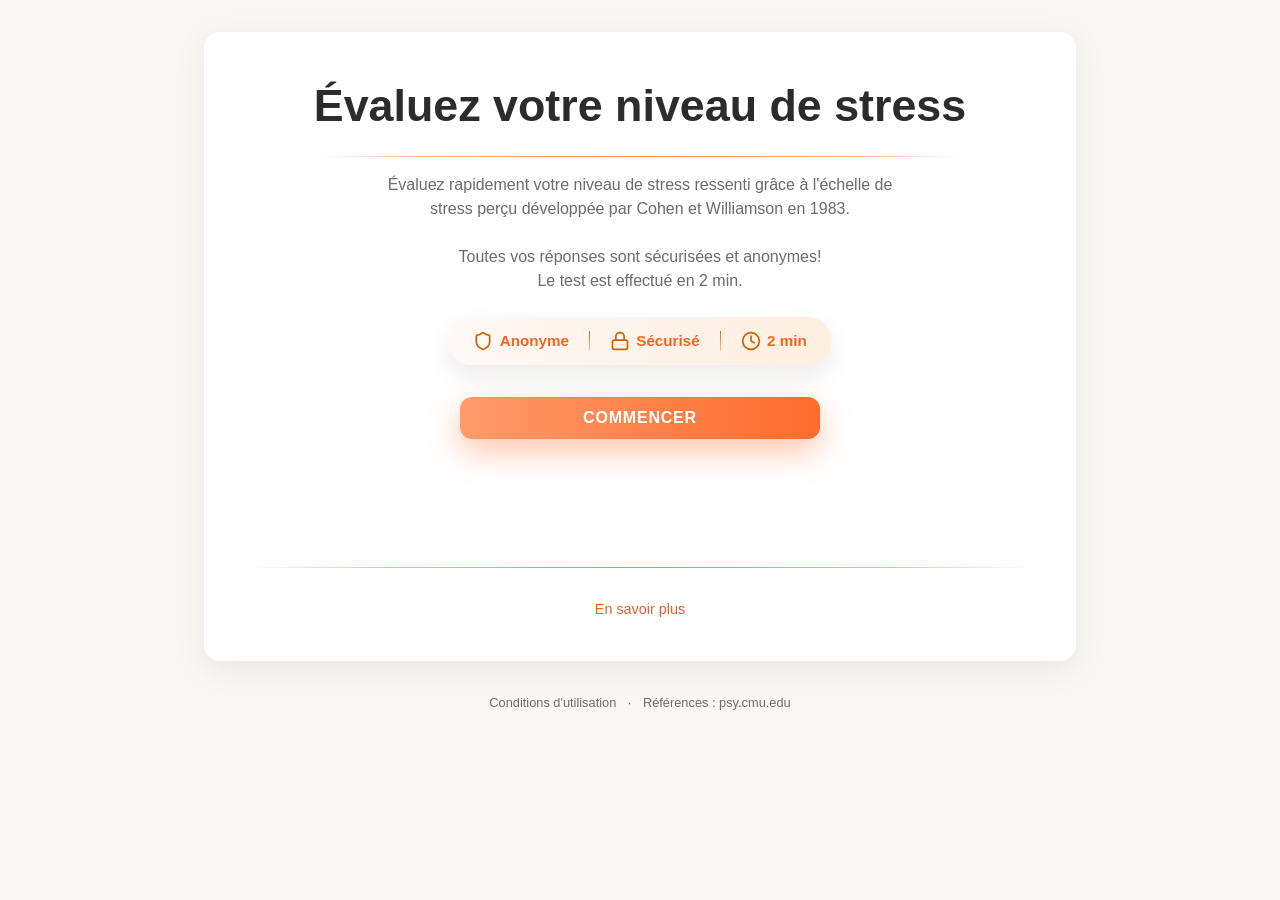
==== index.html @ a94b3bbc "Initial commit - PSS Questionnaire base structure" ====
<!DOCTYPE html>
<html lang="fr">
<head>
  <meta charset="UTF-8">
  <meta name="viewport" content="width=device-width, initial-scale=1.0">
  <title>Évaluez votre niveau de stress - PSS-10</title>
  <link rel="stylesheet" href="assets/css/style.css">
</head>
<body>
  <div class="app">

    <!-- ========== SECTION INTRO (visible au départ) ========== -->
    <section id="section-intro" class="section section--active">
      <div class="card card--intro">
        <h1 class="title">Évaluez votre niveau de stress</h1>
        <p class="intro-text">
          Évaluez rapidement votre niveau de stress ressenti grâce à l'échelle de stress perçu développée par Cohen et Williamson en 1983.
          <br><br>Toutes vos réponses sont sécurisées et anonymes!
          <br>Le test est effectué en 2 min.
        </p>
        <div class="badges">
          <div class="badges-pill">
             <div class="badge-item">
                <img src="assets/icons/shield.svg" alt="Anonyme" class="icon-img"> <span>Anonyme</span>
            </div>

          <div class="divider"></div>

            <div class="badge-item">
               <img src="assets/icons/lock.svg" alt="Sécurisé" class="icon-img"><span>Sécurisé</span>
            </div>
             <div class="divider"></div>
               <div class="badge-item">
                 <img src="assets/icons/clock.svg" alt="2 min" class="icon-img"><span>2 min</span>
                </div>
              </div>
            </div>
        <button type="button" class="btn btn--primary btn--cta" id="btn-start">COMMENCER</button>
        <p class="intro-footer">
          <a href="#" class="link" id="link-en-savoir-plus" aria-label="En savoir plus">En savoir plus</a>
        </p>
      </div>
      <footer class="page-footer">
        <a href="https://www.psy.cmu.edu/~scohen/" class="footer-link" target="_blank" rel="noopener">Conditions d'utilisation</a>
        <span class="footer-sep">·</span>
        <a href="https://www.psy.cmu.edu/~scohen/" class="footer-link" target="_blank" rel="noopener">Références : psy.cmu.edu</a>
      </footer>
    </section>

    <!-- ========== SECTION QUESTIONNAIRE ========== -->
    <section id="section-test" class="section" hidden>
      <div class="card card--test">
        <div class="progress-bar-wrap">
          <div class="progress-bar" id="progress-bar" role="progressbar" aria-valuenow="0" aria-valuemin="0" aria-valuemax="10"></div>
        </div>
        <p class="progress-label" id="progress-label">Question 0/10</p>
        <p class="test-prefix">Au cours du mois dernier :</p>
        <h2 class="test-question" id="test-question"></h2>
        <div class="answers" id="answers" role="radiogroup" aria-label="Choisissez une réponse"></div>
        <div class="test-actions">
          <button type="button" class="btn btn--secondary btn--back" id="btn-back" disabled>← Retour</button>
        </div>
      </div>
    </section>

    <!-- ========== SECTION RÉSULTAT ========== -->
    <section id="section-result" class="section" hidden>
      <div class="card card--result">
        <h2 class="result-title">Mon score stress</h2>
        <div class="result-badge" id="result-badge"></div>
        <p class="result-score" id="result-score"><span class="result-score__value">0</span> / 50</p>
        <div class="gauge-wrap" id="gauge-wrap">
          <svg class="gauge" viewBox="0 0 200 120" aria-hidden="true">
            <defs>
              <linearGradient id="gaugeGrad" x1="0%" y1="0%" x2="100%" y2="0%">
                <stop offset="0%" stop-color="#4ade80" />
                <stop offset="50%" stop-color="#fbbf24" />
                <stop offset="100%" stop-color="#ef4444" />
              </linearGradient>
            </defs>
            <path class="gauge-bg" d="M 20 100 A 80 80 0 0 1 180 100" fill="none" stroke="#eee" stroke-width="12" />
            <path class="gauge-fill" id="gauge-fill" d="M 20 100 A 80 80 0 0 1 180 100" fill="none" stroke="url(#gaugeGrad)" stroke-width="12" stroke-dasharray="251.2" stroke-dashoffset="251.2" />
            <line class="gauge-needle" id="gauge-needle" x1="100" y1="100" x2="100" y2="30" stroke="#333" stroke-width="2" stroke-linecap="round" />
          </svg>
        </div>
        <h3 class="interpretation-title" id="interpretation-title"></h3>
        <p class="analysis-meta">Le score est compris entre 10 et 50, sachant que 10 est le meilleur score possible et 50 le plus mauvais.</p>
        <p class="analysis-meta">D'après vos réponses,</p>
        <div class="analysis-block">
          <p class="analysis-text" id="analysis-text"></p>
        </div>
        <div class="result-actions">
          <button type="button" class="btn btn--primary" id="btn-programme">Voir mon programme personnalisé</button>
          <button type="button" class="btn btn--secondary" id="btn-praticien">Contacter un praticien certifié</button>
        </div>
      </div>
    </section>

  </div>

  <!-- ========== MODAL "En savoir plus" ========== -->
  <div id="modal-overlay" class="modal-overlay" aria-hidden="true">
    <div class="modal" role="dialog" aria-labelledby="modal-title" aria-modal="true">
      <h3 id="modal-title">À propos du PSS-10</h3>
      <p>
        Perceived Stress Scale (PSS) de Cohen, Kamarck et Mermelstein est l'une des échelles les plus utilisées pour évaluer la perception du stress.
        Les items sont élaborés pour mettre en évidence dans quelle mesure les individus trouvent leur vie imprévisible, incontrôlable.
        Échelle internationale validée sur le plan scientifique en France, le PSS-10 est un test simple qui permet d'évaluer de façon objective votre niveau de stress au cours du mois passé.
      </p>
      <h4>Pourquoi l'utiliser ?</h4>
      <p><strong>Objectifs</strong><br>Évaluer rapidement son niveau de stress.<br>Prendre conscience de son stress.<br>Disposer de repères clairs.</p>
      <p><strong>Contexte</strong><br>Le stress a des répercussions nombreuses sur la qualité du sommeil, l'humeur, la capacité à prendre des décisions. L'objectif premier de ce test est de vous faire prendre conscience de votre niveau de stress actuel. Se situer permet de réagir à temps et, si besoin, d'utiliser les outils présentés dans cet ouvrage pour revenir à un niveau acceptable. Alors, stressé ou pas ?</p>
      <p>
        Les réponses sont notées de 1 à 5 (jamais à très souvent).
        Le score total varie entre 10 et 50.
        Ce questionnaire est un outil d'évaluation et ne remplace pas un avis médical.
      </p>
      <button type="button" class="btn btn--primary modal-close" id="modal-close">Fermer</button>
    </div>
  </div>

  <!-- Toast pour feedback sauvegarde -->
  <div id="toast" class="toast" aria-live="polite" hidden>Sauvegarde en cours…</div>

  <script src="assets/js/app.js"></script>
</body>
</html>
---- assets/css/style.css ----
:root {
  --color-bg: #faf8f5;
  --color-cream: #f5f0e8;
  --color-card: #ffffff;
  --color-primary: #e85d2c;
  --color-primary-hover: #d4522a;
  --color-secondary: #5b8fb9;
  --color-text: #2c2c2c;
  --color-text-muted: #6b6b6b;
  --color-border: #e8e4de;
  --color-success: #4ade80;
  --color-warning: #fbbf24;
  --color-high: #ef4444;
  --shadow-soft: 0 4px 20px rgba(0, 0, 0, 0.06);
  --shadow-card: 0 8px 32px rgba(0, 0, 0, 0.08);
  --radius: 12px;
  --radius-lg: 16px;
  --max-width: 920px;
}

* {
  box-sizing: border-box;
}

body {
  margin: 0;
  font-family: -apple-system, BlinkMacSystemFont, 'Segoe UI', Roboto, Oxygen, Ubuntu, sans-serif;
  background: var(--color-bg);
  color: var(--color-text);
  min-height: 100vh;
  line-height: 1.5;
}

.app {
  max-width: var(--max-width);
  margin: 0 auto;
  padding: 2rem 1.5rem;
  min-height: 100vh;
}

/* ---------- Sections (une visible à la fois) ---------- */
.section {
  display: none;
  animation: fadeIn 0.3s ease;
}

.section--active {
  display: block;
}

.section[hidden] {
  display: none !important;
}

@keyframes fadeIn {
  from { opacity: 0; }
  to { opacity: 1; }
}

/* ---------- Cartes ---------- */
.card {
  background: var(--color-card);
  border-radius: var(--radius-lg);
  box-shadow: var(--shadow-card);
  padding: 2.5rem;
  margin-bottom: 2rem;
}

.card--intro {
  text-align: center;
}

.card--test,
.card--result {
  text-align: left;
}

/* ---------- Intro ---------- */
.title {
  font-size: 2.8rem;
  font-weight: 700;
  margin: 0 0 1rem;
  color: var(--color-text);
}

/* Ligne orange sous le titre, comme sur la première maquette */
.card--intro .title {
  position: relative;
  display: inline-block;
  padding-bottom: 1.1rem;
}

.card--intro .title::after {
  content: "";
  position: absolute;
  left: 50%;
  transform: translateX(-50%);
  bottom: 0;
  width: 100%;
  max-width: 800px;
  height: 1px;
  border-radius: 999px;
  background: linear-gradient(90deg, transparent 0%, #FFB088 20%, #FF8552 50%, #FFB088 80%, transparent 100%);
}

.intro-text {
  color: var(--color-text-muted);
  margin: 0 0 1.5rem;
  max-width: 520px;
  margin-left: auto;
  margin-right: auto;
}

.badges {
  display: flex;
  justify-content: center;
  margin-bottom: 2rem;
}
.badges-pill {
  display: flex;
  align-items: center;
  gap: 1.25rem;

  background: linear-gradient(90deg, #FFF8F4 0%, #FFEFE0 100%);
  padding: 0.8rem 1.6rem;
  border-radius: 999px;

  box-shadow: 0 10px 25px rgba(0, 0, 0, 0.08);
}
.badge-item {
  display: flex;
  align-items: center;
  gap: 0.4rem;

  font-size: 0.95rem;
  font-weight: 600;
  color: #F26422; 
}
.icon {
  font-size: 1rem;
}

.icon-img {
  width: 1.25rem;
  height: 1.25rem;
  filter: invert(32%) sepia(88%) saturate(1121%) hue-rotate(5deg) brightness(104%);
}
.divider {
  width: 1px;
  height: 20px;
  background: linear-gradient(180deg, #FF5900 0%, #FFC5A5 100%);
}



.btn--cta {
  margin-bottom: 8rem;
  padding: 1.3rem 5rem;
  font-size: 3rem;
  min-width: 360px;
  box-shadow: 0 12px 32px rgba(255, 107, 44, 0.4);
  font-weight: 700;
  letter-spacing: 0.05em;
}

.btn--cta:hover:not(:disabled) {
  transform: translateY(-4px);
  box-shadow: 0 16px 40px rgba(255, 107, 44, 0.5);
}

.btn--cta:active:not(:disabled) {
  transform: translateY(-2px);
  box-shadow: 0 8px 20px rgba(255, 107, 44, 0.35);
}

.intro-footer {
  margin: 0;
  font-size: 0.9rem;
  position: relative;
  padding-top: 2rem;
}

.intro-footer::before {
  content: "";
  position: absolute;
  top: 0;
  left: 50%;
  transform: translateX(-50%);
  width: 100%;
  max-width: 800px;
  height: 1px;
  background: linear-gradient(90deg, transparent 0%, #FFB088 20%, #FF8552 50%, #FFB088 80%, transparent 100%);
}

.link {
  color: var(--color-primary);
  text-decoration: none;
}

.link:hover {
  text-decoration: underline;
}

.page-footer {
  text-align: center;
  font-size: 0.8rem;
  color: var(--color-text-muted);
}

.footer-link {
  color: var(--color-text-muted);
  text-decoration: none;
}

.footer-link:hover {
  text-decoration: underline;
}

.footer-sep {
  margin: 0 0.5rem;
}

/* ---------- Boutons ---------- */
.btn {
  display: inline-block;
  padding: 0.75rem 1.5rem;
  border: none;
  border-radius: var(--radius);
  font-size: 1rem;
  font-weight: 600;
  cursor: pointer;
  transition: all 0.35s cubic-bezier(0.25, 0.46, 0.45, 0.94);
}

.btn:disabled {
  opacity: 0.5;
  cursor: not-allowed;
}

.btn--primary {
  background: linear-gradient(90deg, #FF9B6B 0%, #FF6B2C 100%);
  color: #fff;
}

.btn--primary:hover:not(:disabled) {
  background: linear-gradient(90deg, #FF8A5A 0%, #FF5A1B 100%);
  transform: translateY(-3px);
  box-shadow: 0 12px 28px rgba(255, 107, 44, 0.35);
}

.btn--primary:active:not(:disabled) {
  transform: translateY(-1px);
  box-shadow: 0 6px 16px rgba(255, 107, 44, 0.25);
}

.btn--secondary {
  background: var(--color-cream);
  color: var(--color-text);
}

.btn--secondary:hover:not(:disabled) {
  background: #ebe6df;
}

.btn--back {
  margin-top: 1rem;
}

/* ---------- Questionnaire ---------- */
.progress-bar-wrap {
  height: 6px;
  background: var(--color-cream);
  border-radius: 999px;
  overflow: hidden;
  margin-bottom: 0.5rem;
}

.progress-bar {
  height: 100%;
  width: 0%;
  background: var(--color-primary);
  border-radius: 999px;
  transition: width 0.3s ease;
}

.progress-label {
  font-size: 0.9rem;
  color: var(--color-text-muted);
  margin: 0 0 1rem;
}

.test-prefix {
  font-weight: 600;
  margin: 0 0 0.5rem;
  color: var(--color-text);
}

.test-hint {
  margin: 0 0 1rem;
  font-size: 0.9rem;
  color: var(--color-text-muted);
}

.test-question {
  font-size: 1.15rem;
  font-weight: 500;
  margin: 0 0 1.5rem;
  color: var(--color-text);
  line-height: 1.4;
}

/* Réponses en cartes cliquables (radio cards) */
.answers {
  display: flex;
  flex-direction: column;
  gap: 0.75rem;
}

.answer-card {
  display: block;
  width: 100%;
  padding: 1rem 1.25rem;
  background: var(--color-cream);
  border: 2px solid transparent;
  border-radius: var(--radius);
  cursor: pointer;
  text-align: left;
  font-size: 1rem;
  color: var(--color-text);
  transition: border-color 0.2s, background 0.2s;
}

.answer-card:hover {
  background: #ebe6df;
}

.answer-card--selected {
  border-color: var(--color-primary);
  background: rgba(232, 93, 44, 0.08);
}

.answer-card input {
  position: absolute;
  opacity: 0;
  pointer-events: none;
}

.test-actions {
  margin-top: 1.5rem;
}

/* ---------- Résultat ---------- */
.result-title {
  font-size: 1.35rem;
  margin: 0 0 1rem;
  text-align: center;
}

.result-badge {
  display: inline-block;
  padding: 0.35rem 0.9rem;
  border-radius: 999px;
  font-size: 0.85rem;
  font-weight: 600;
  margin-bottom: 0.5rem;
  text-align: center;
  width: 100%;
}

.result-badge--low {
  background: rgba(74, 222, 128, 0.2);
  color: #166534;
}

.result-badge--medium {
  background: rgba(251, 191, 36, 0.25);
  color: #92400e;
}

.result-badge--high {
  background: rgba(239, 68, 68, 0.15);
  color: #b91c1c;
}

.result-score {
  font-size: 2rem;
  font-weight: 700;
  text-align: center;
  margin: 0 0 1rem;
}

.result-score__value {
  font-size: 6rem;
  font-weight: 900;
  line-height: 1;
  display: block;
}

.gauge-wrap {
  max-width: 280px;
  margin: 0 auto 1.5rem;
}

.gauge {
  width: 100%;
  height: auto;
  display: block;
}

.gauge-bg {
  stroke: var(--color-cream);
}

.gauge-fill {
  transition: stroke-dashoffset 0.6s ease;
}

.gauge-needle {
  transform-origin: 100px 100px;
  transition: transform 0.6s ease;
  display: none;
}

.interpretation-title {
  font-size: 1.1rem;
  font-weight: 600;
  margin: 0 0 1rem;
  text-align: center;
  color: var(--color-text);
}

.analysis-meta {
  margin: 0 0 0.75rem;
  font-size: 0.95rem;
  color: var(--color-text-muted);
  text-align: center;
}

.analysis-block {
  background: var(--color-cream);
  border-radius: var(--radius);
  padding: 1.25rem;
  margin-bottom: 1.5rem;
}

.analysis-text {
  margin: 0;
  font-size: 0.95rem;
  line-height: 1.6;
  color: var(--color-text);
}

.result-save-alert {
  background: rgba(239, 68, 68, 0.1);
  border: 1px solid rgba(239, 68, 68, 0.3);
  border-radius: var(--radius);
  padding: 1rem 1.25rem;
  margin-bottom: 1.5rem;
  text-align: center;
}

.result-save-alert__text {
  margin: 0 0 0.75rem;
  font-size: 0.95rem;
  color: var(--color-high);
  font-weight: 500;
}

.result-save-alert .btn--retry {
  margin: 0;
}

.result-actions {
  display: flex;
  flex-direction: column;
  gap: 0.75rem;
  align-items: center;
}

.result-actions .btn {
  min-width: 260px;
}

/* ---------- Modal ---------- */
.modal-overlay {
  position: fixed;
  inset: 0;
  background: rgba(0, 0, 0, 0.4);
  display: flex;
  align-items: center;
  justify-content: center;
  padding: 1rem;
  z-index: 1000;
  opacity: 0;
  visibility: hidden;
  transition: opacity 0.2s, visibility 0.2s;
}

.modal-overlay.modal--open {
  opacity: 1;
  visibility: visible;
}

.modal {
  background: var(--color-card);
  border-radius: var(--radius-lg);
  box-shadow: var(--shadow-card);
  padding: 2rem;
  max-width: 480px;
  width: 100%;
  max-height: 90vh;
  overflow-y: auto;
}

.modal h3 {
  margin: 0 0 1rem;
  font-size: 1.25rem;
}

.modal p {
  margin: 0 0 1.5rem;
  color: var(--color-text-muted);
  line-height: 1.6;
}

.modal-close {
  width: 100%;
}

/* ---------- Toast ---------- */
.toast {
  position: fixed;
  bottom: 2rem;
  left: 50%;
  transform: translateX(-50%) translateY(100px);
  background: var(--color-text);
  color: #fff;
  padding: 0.75rem 1.25rem;
  border-radius: var(--radius);
  font-size: 0.9rem;
  box-shadow: var(--shadow-soft);
  opacity: 0;
  visibility: hidden;
  transition: transform 0.3s, opacity 0.3s, visibility 0.3s;
  z-index: 1001;
}

.toast.toast--visible {
  transform: translateX(-50%) translateY(0);
  opacity: 1;
  visibility: visible;
}

/* Correction typo variable (d十四2a -> d4522a ou similar) */
.btn--primary:hover:not(:disabled) {
  background: #d4522a;
}
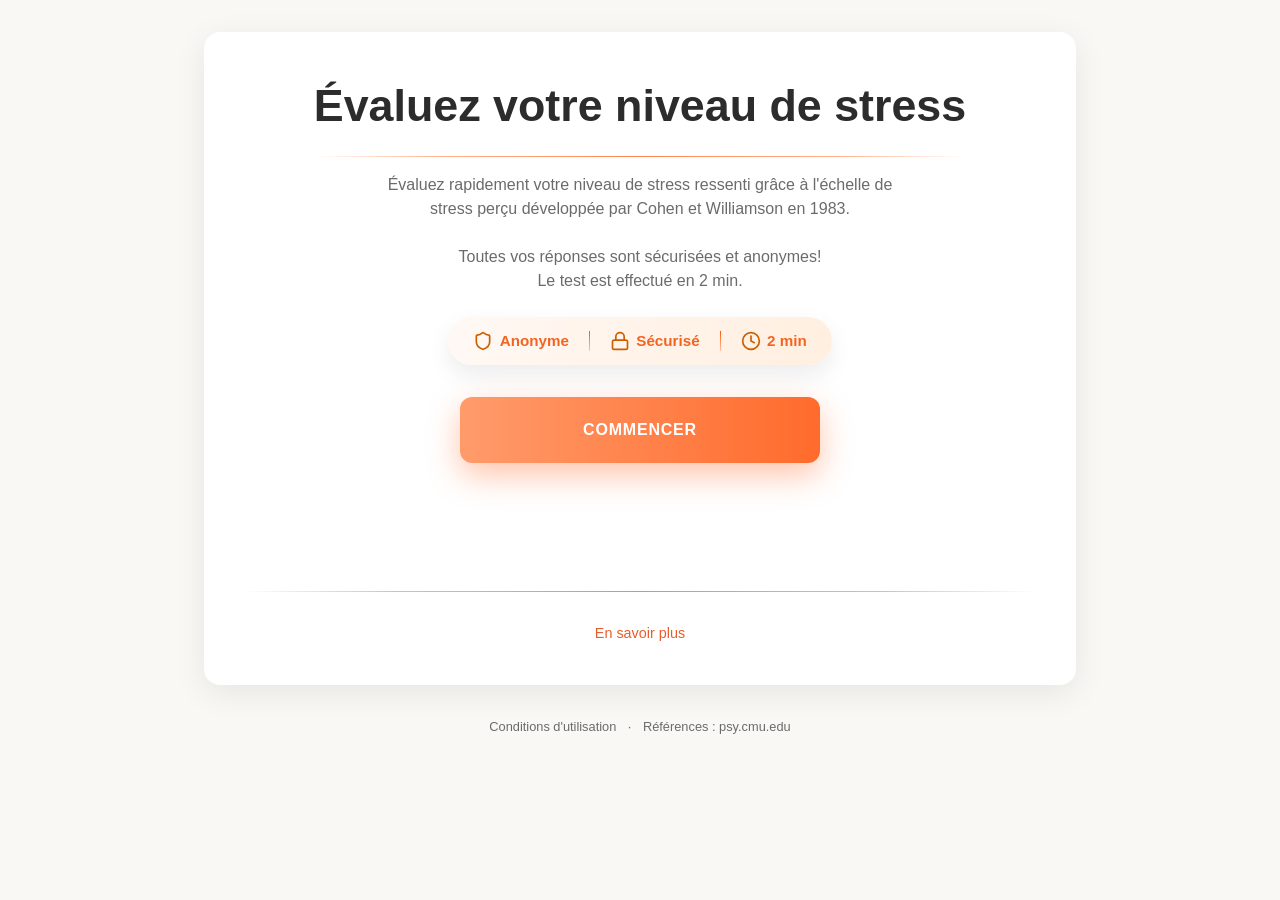
==== commit be165de1: "Refactor: SPA + Google Sheets, cleanup for production - Save results via single POST to Google Apps " ====
--- a/index.html
+++ b/index.html
@@ -89,6 +89,10 @@
         <div class="analysis-block">
           <p class="analysis-text" id="analysis-text"></p>
         </div>
+        <div class="result-save-alert" id="result-save-alert" hidden>
+          <p class="result-save-alert__text">La sauvegarde a échoué. Vérifiez votre connexion et réessayez.</p>
+          <button type="button" class="btn btn--secondary btn--retry" id="btn-retry-send">Réessayer</button>
+        </div>
         <div class="result-actions">
           <button type="button" class="btn btn--primary" id="btn-programme">Voir mon programme personnalisé</button>
           <button type="button" class="btn btn--secondary" id="btn-praticien">Contacter un praticien certifié</button>
@@ -122,6 +126,7 @@
   <!-- Toast pour feedback sauvegarde -->
   <div id="toast" class="toast" aria-live="polite" hidden>Sauvegarde en cours…</div>
 
+  <script src="assets/js/config.js"></script>
   <script src="assets/js/app.js"></script>
 </body>
 </html>
--- a/assets/css/style.css
+++ b/assets/css/style.css
@@ -223,7 +223,7 @@
 /* ---------- Boutons ---------- */
 .btn {
   display: inline-block;
-  padding: 0.75rem 1.5rem;
+  padding: 1.5rem 1.5rem;
   border: none;
   border-radius: var(--radius);
   font-size: 1rem;
@@ -467,7 +467,7 @@
 }
 
 .result-save-alert .btn--retry {
-  margin: 0;
+  margin: 0 0.25rem 0.25rem 0;
 }
 
 .result-actions {
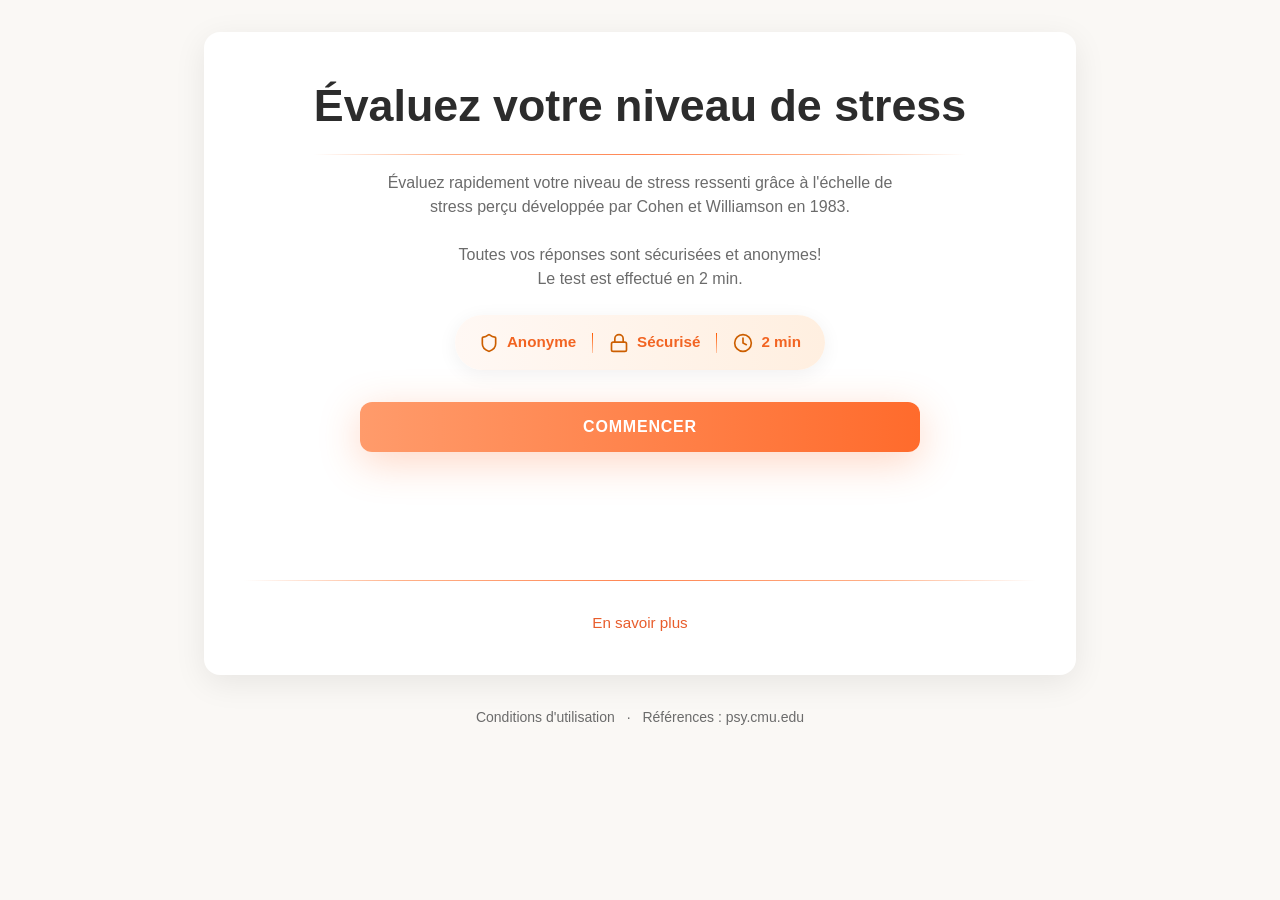
==== commit fd5dc7aa: "Production release: responsive UI, French categories, no success toast, docs - Responsive: mobile-fi" ====
--- a/index.html
+++ b/index.html
@@ -68,8 +68,10 @@
       <div class="card card--result">
         <h2 class="result-title">Mon score stress</h2>
         <div class="result-badge" id="result-badge"></div>
-        <p class="result-score" id="result-score"><span class="result-score__value">0</span> / 50</p>
         <div class="gauge-wrap" id="gauge-wrap">
+          <div class="gauge-score" id="result-score" aria-live="polite">
+            <span class="result-score__value">0</span><span class="gauge-score__max">/50</span>
+          </div>
           <svg class="gauge" viewBox="0 0 200 120" aria-hidden="true">
             <defs>
               <linearGradient id="gaugeGrad" x1="0%" y1="0%" x2="100%" y2="0%">
@@ -96,6 +98,7 @@
         <div class="result-actions">
           <button type="button" class="btn btn--primary" id="btn-programme">Voir mon programme personnalisé</button>
           <button type="button" class="btn btn--secondary" id="btn-praticien">Contacter un praticien certifié</button>
+          <button type="button" class="btn btn--tertiary" id="btn-refaire-test">Refaire le test</button>
         </div>
       </div>
     </section>
--- a/assets/css/style.css
+++ b/assets/css/style.css
@@ -1,3 +1,4 @@
+/* ---------- Mobile-first responsive ---------- */
 :root {
   --color-bg: #faf8f5;
   --color-cream: #f5f0e8;
@@ -11,15 +12,32 @@
   --color-success: #4ade80;
   --color-warning: #fbbf24;
   --color-high: #ef4444;
-  --shadow-soft: 0 4px 20px rgba(0, 0, 0, 0.06);
-  --shadow-card: 0 8px 32px rgba(0, 0, 0, 0.08);
-  --radius: 12px;
-  --radius-lg: 16px;
-  --max-width: 920px;
+  --shadow-soft: 0 0.25rem 1.25rem rgba(0, 0, 0, 0.06);
+  --shadow-card: 0 0.5rem 2rem rgba(0, 0, 0, 0.08);
+  --radius: clamp(0.5rem, 2vw, 0.75rem);
+  --radius-lg: clamp(0.75rem, 3vw, 1rem);
+  --max-width: min(57.5rem, 100%);
+  --space-xs: clamp(0.25rem, 1vw, 0.5rem);
+  --space-sm: clamp(0.5rem, 2vw, 1rem);
+  --space-md: clamp(1rem, 4vw, 1.5rem);
+  --space-lg: clamp(1.25rem, 5vw, 2rem);
+  --space-xl: clamp(1.5rem, 6vw, 2.5rem);
+  --text-xs: clamp(0.8rem, 2vw, 0.875rem);
+  --text-sm: clamp(0.875rem, 2.5vw, 0.95rem);
+  --text-base: clamp(0.95rem, 2.5vw, 1rem);
+  --text-lg: clamp(1rem, 3vw, 1.15rem);
+  --text-xl: clamp(1.1rem, 3.5vw, 1.35rem);
+  --text-2xl: clamp(1.35rem, 4vw, 1.75rem);
+  --text-hero: clamp(1.5rem, 6vw, 2.8rem);
 }
 
 * {
   box-sizing: border-box;
+}
+
+html {
+  font-size: 100%;
+  -webkit-text-size-adjust: 100%;
 }
 
 body {
@@ -29,13 +47,15 @@
   color: var(--color-text);
   min-height: 100vh;
   line-height: 1.5;
+  overflow-x: hidden;
 }
 
 .app {
   max-width: var(--max-width);
   margin: 0 auto;
-  padding: 2rem 1.5rem;
+  padding: var(--space-lg) var(--space-md);
   min-height: 100vh;
+  width: 100%;
 }
 
 /* ---------- Sections (une visible à la fois) ---------- */
@@ -62,8 +82,8 @@
   background: var(--color-card);
   border-radius: var(--radius-lg);
   box-shadow: var(--shadow-card);
-  padding: 2.5rem;
-  margin-bottom: 2rem;
+  padding: var(--space-xl);
+  margin-bottom: var(--space-lg);
 }
 
 .card--intro {
@@ -77,17 +97,16 @@
 
 /* ---------- Intro ---------- */
 .title {
-  font-size: 2.8rem;
+  font-size: var(--text-hero);
   font-weight: 700;
-  margin: 0 0 1rem;
-  color: var(--color-text);
-}
-
-/* Ligne orange sous le titre, comme sur la première maquette */
+  margin: 0 0 var(--space-sm);
+  color: var(--color-text);
+}
+
 .card--intro .title {
   position: relative;
   display: inline-block;
-  padding-bottom: 1.1rem;
+  padding-bottom: var(--space-sm);
 }
 
 .card--intro .title::after {
@@ -97,16 +116,17 @@
   transform: translateX(-50%);
   bottom: 0;
   width: 100%;
-  max-width: 800px;
+  max-width: 100%;
   height: 1px;
   border-radius: 999px;
   background: linear-gradient(90deg, transparent 0%, #FFB088 20%, #FF8552 50%, #FFB088 80%, transparent 100%);
 }
 
 .intro-text {
+  font-size: var(--text-base);
   color: var(--color-text-muted);
-  margin: 0 0 1.5rem;
-  max-width: 520px;
+  margin: 0 0 var(--space-md);
+  max-width: min(100%, 32.5rem);
   margin-left: auto;
   margin-right: auto;
 }
@@ -114,70 +134,77 @@
 .badges {
   display: flex;
   justify-content: center;
-  margin-bottom: 2rem;
-}
+  margin-bottom: var(--space-lg);
+  flex-wrap: wrap;
+}
+
 .badges-pill {
   display: flex;
   align-items: center;
-  gap: 1.25rem;
-
+  flex-wrap: wrap;
+  justify-content: center;
+  gap: var(--space-sm);
   background: linear-gradient(90deg, #FFF8F4 0%, #FFEFE0 100%);
-  padding: 0.8rem 1.6rem;
+  padding: var(--space-sm) var(--space-md);
   border-radius: 999px;
-
-  box-shadow: 0 10px 25px rgba(0, 0, 0, 0.08);
-}
+  box-shadow: var(--shadow-soft);
+}
+
 .badge-item {
   display: flex;
   align-items: center;
-  gap: 0.4rem;
-
-  font-size: 0.95rem;
+  gap: var(--space-xs);
+  font-size: var(--text-sm);
   font-weight: 600;
-  color: #F26422; 
-}
+  color: #F26422;
+}
+
 .icon {
-  font-size: 1rem;
+  font-size: var(--text-base);
 }
 
 .icon-img {
-  width: 1.25rem;
-  height: 1.25rem;
+  width: clamp(1rem, 4vw, 1.25rem);
+  height: clamp(1rem, 4vw, 1.25rem);
+  flex-shrink: 0;
   filter: invert(32%) sepia(88%) saturate(1121%) hue-rotate(5deg) brightness(104%);
 }
+
 .divider {
   width: 1px;
-  height: 20px;
+  height: clamp(1rem, 4vw, 1.25rem);
   background: linear-gradient(180deg, #FF5900 0%, #FFC5A5 100%);
 }
 
 
 
 .btn--cta {
-  margin-bottom: 8rem;
-  padding: 1.3rem 5rem;
-  font-size: 3rem;
-  min-width: 360px;
-  box-shadow: 0 12px 32px rgba(255, 107, 44, 0.4);
+  display: block;
+  width: 100%;
+  max-width: min(35rem, 92vw);
+  margin: 0 auto clamp(3rem, 12vw, 8rem);
+  padding: var(--space-md) var(--space-xl);
+  font-size: var(--text-hero);
+  box-shadow: 0 0.625rem 2.5rem rgba(255, 107, 44, 0.28);
   font-weight: 700;
   letter-spacing: 0.05em;
 }
 
 .btn--cta:hover:not(:disabled) {
   transform: translateY(-4px);
-  box-shadow: 0 16px 40px rgba(255, 107, 44, 0.5);
+  box-shadow: 0 14px 48px rgba(255, 107, 44, 0.32);
 }
 
 .btn--cta:active:not(:disabled) {
   transform: translateY(-2px);
-  box-shadow: 0 8px 20px rgba(255, 107, 44, 0.35);
+  box-shadow: 0 8px 28px rgba(255, 107, 44, 0.25);
 }
 
 .intro-footer {
   margin: 0;
-  font-size: 0.9rem;
+  font-size: var(--text-sm);
   position: relative;
-  padding-top: 2rem;
+  padding-top: var(--space-lg);
 }
 
 .intro-footer::before {
@@ -187,7 +214,7 @@
   left: 50%;
   transform: translateX(-50%);
   width: 100%;
-  max-width: 800px;
+  max-width: 100%;
   height: 1px;
   background: linear-gradient(90deg, transparent 0%, #FFB088 20%, #FF8552 50%, #FFB088 80%, transparent 100%);
 }
@@ -203,7 +230,7 @@
 
 .page-footer {
   text-align: center;
-  font-size: 0.8rem;
+  font-size: var(--text-xs);
   color: var(--color-text-muted);
 }
 
@@ -222,14 +249,40 @@
 
 /* ---------- Boutons ---------- */
 .btn {
+  position: relative;
+  overflow: hidden;
   display: inline-block;
-  padding: 1.5rem 1.5rem;
+  padding: var(--space-sm) var(--space-md);
   border: none;
   border-radius: var(--radius);
-  font-size: 1rem;
+  font-size: var(--text-base);
   font-weight: 600;
   cursor: pointer;
-  transition: all 0.35s cubic-bezier(0.25, 0.46, 0.45, 0.94);
+  transition: transform 0.35s ease, box-shadow 0.35s ease;
+}
+
+.btn::before {
+  content: "";
+  position: absolute;
+  inset: 0;
+  z-index: 0;
+  width: 100%;
+  border-radius: inherit;
+  background: linear-gradient(
+    90deg,
+    transparent 0%,
+    transparent 25%,
+    rgba(255, 255, 255, 0.35) 50%,
+    transparent 75%,
+    transparent 100%
+  );
+  transform: translateX(-100%);
+  transition: transform 0.4s ease;
+  pointer-events: none;
+}
+
+.btn:hover:not(:disabled)::before {
+  transform: translateX(100%);
 }
 
 .btn:disabled {
@@ -243,7 +296,6 @@
 }
 
 .btn--primary:hover:not(:disabled) {
-  background: linear-gradient(90deg, #FF8A5A 0%, #FF5A1B 100%);
   transform: translateY(-3px);
   box-shadow: 0 12px 28px rgba(255, 107, 44, 0.35);
 }
@@ -259,20 +311,21 @@
 }
 
 .btn--secondary:hover:not(:disabled) {
-  background: #ebe6df;
+  transform: translateY(-2px);
+  box-shadow: 0 8px 24px rgba(0, 0, 0, 0.08);
 }
 
 .btn--back {
-  margin-top: 1rem;
+  margin-top: var(--space-sm);
 }
 
 /* ---------- Questionnaire ---------- */
 .progress-bar-wrap {
-  height: 6px;
+  height: clamp(0.35rem, 1.5vw, 0.375rem);
   background: var(--color-cream);
   border-radius: 999px;
   overflow: hidden;
-  margin-bottom: 0.5rem;
+  margin-bottom: var(--space-xs);
 }
 
 .progress-bar {
@@ -284,48 +337,48 @@
 }
 
 .progress-label {
-  font-size: 0.9rem;
+  font-size: var(--text-sm);
   color: var(--color-text-muted);
-  margin: 0 0 1rem;
+  margin: 0 0 var(--space-sm);
 }
 
 .test-prefix {
+  font-size: var(--text-base);
   font-weight: 600;
-  margin: 0 0 0.5rem;
+  margin: 0 0 var(--space-xs);
   color: var(--color-text);
 }
 
 .test-hint {
-  margin: 0 0 1rem;
-  font-size: 0.9rem;
+  margin: 0 0 var(--space-sm);
+  font-size: var(--text-sm);
   color: var(--color-text-muted);
 }
 
 .test-question {
-  font-size: 1.15rem;
+  font-size: var(--text-lg);
   font-weight: 500;
-  margin: 0 0 1.5rem;
+  margin: 0 0 var(--space-md);
   color: var(--color-text);
   line-height: 1.4;
 }
 
-/* Réponses en cartes cliquables (radio cards) */
 .answers {
   display: flex;
   flex-direction: column;
-  gap: 0.75rem;
+  gap: var(--space-sm);
 }
 
 .answer-card {
   display: block;
   width: 100%;
-  padding: 1rem 1.25rem;
+  padding: var(--space-sm) var(--space-md);
   background: var(--color-cream);
-  border: 2px solid transparent;
+  border: 0.125rem solid transparent;
   border-radius: var(--radius);
   cursor: pointer;
   text-align: left;
-  font-size: 1rem;
+  font-size: var(--text-base);
   color: var(--color-text);
   transition: border-color 0.2s, background 0.2s;
 }
@@ -346,23 +399,23 @@
 }
 
 .test-actions {
-  margin-top: 1.5rem;
+  margin-top: var(--space-md);
 }
 
 /* ---------- Résultat ---------- */
 .result-title {
-  font-size: 1.35rem;
-  margin: 0 0 1rem;
+  font-size: var(--text-xl);
+  margin: 0 0 var(--space-sm);
   text-align: center;
 }
 
 .result-badge {
   display: inline-block;
-  padding: 0.35rem 0.9rem;
+  padding: var(--space-xs) var(--space-sm);
   border-radius: 999px;
-  font-size: 0.85rem;
+  font-size: var(--text-sm);
   font-weight: 600;
-  margin-bottom: 0.5rem;
+  margin-bottom: var(--space-xs);
   text-align: center;
   width: 100%;
 }
@@ -382,29 +435,46 @@
   color: #b91c1c;
 }
 
-.result-score {
-  font-size: 2rem;
+.gauge-wrap {
+  position: relative;
+  max-width: min(21.25rem, 88vw);
+  margin: 0 auto var(--space-md);
+  width: 100%;
+}
+
+.gauge-score {
+  position: absolute;
+  left: 50%;
+  top: 50%;
+  transform: translate(-50%, calc(-50% + 0.625rem));
+  display: flex;
+  align-items: baseline;
+  justify-content: center;
+  gap: 0.15em;
+  pointer-events: none;
+  white-space: nowrap;
+  z-index: 1;
+}
+
+.gauge-score .result-score__value {
+  font-size: clamp(1.75rem, 8vw, 2.75rem);
   font-weight: 700;
-  text-align: center;
-  margin: 0 0 1rem;
-}
-
-.result-score__value {
-  font-size: 6rem;
-  font-weight: 900;
   line-height: 1;
-  display: block;
-}
-
-.gauge-wrap {
-  max-width: 280px;
-  margin: 0 auto 1.5rem;
+  color: var(--color-text, #1a1a1a);
+}
+
+.gauge-score__max {
+  font-size: clamp(0.95rem, 4vw, 1.35rem);
+  font-weight: 600;
+  color: var(--color-text-muted, #666);
+  line-height: 1;
 }
 
 .gauge {
   width: 100%;
   height: auto;
   display: block;
+  vertical-align: top;
 }
 
 .gauge-bg {
@@ -422,16 +492,16 @@
 }
 
 .interpretation-title {
-  font-size: 1.1rem;
+  font-size: var(--text-lg);
   font-weight: 600;
-  margin: 0 0 1rem;
+  margin: 0 0 var(--space-sm);
   text-align: center;
   color: var(--color-text);
 }
 
 .analysis-meta {
-  margin: 0 0 0.75rem;
-  font-size: 0.95rem;
+  margin: 0 0 var(--space-sm);
+  font-size: var(--text-sm);
   color: var(--color-text-muted);
   text-align: center;
 }
@@ -439,13 +509,13 @@
 .analysis-block {
   background: var(--color-cream);
   border-radius: var(--radius);
-  padding: 1.25rem;
-  margin-bottom: 1.5rem;
+  padding: var(--space-md);
+  margin-bottom: var(--space-md);
 }
 
 .analysis-text {
   margin: 0;
-  font-size: 0.95rem;
+  font-size: var(--text-sm);
   line-height: 1.6;
   color: var(--color-text);
 }
@@ -454,14 +524,21 @@
   background: rgba(239, 68, 68, 0.1);
   border: 1px solid rgba(239, 68, 68, 0.3);
   border-radius: var(--radius);
-  padding: 1rem 1.25rem;
-  margin-bottom: 1.5rem;
+  padding: var(--space-sm) var(--space-md);
+  margin-bottom: var(--space-md);
   text-align: center;
 }
 
+/* Prevent overflow and horizontal scroll on all viewports */
+.card--intro,
+.card--test,
+.card--result {
+  overflow-wrap: break-word;
+}
+
 .result-save-alert__text {
-  margin: 0 0 0.75rem;
-  font-size: 0.95rem;
+  margin: 0 0 var(--space-sm);
+  font-size: var(--text-sm);
   color: var(--color-high);
   font-weight: 500;
 }
@@ -473,12 +550,43 @@
 .result-actions {
   display: flex;
   flex-direction: column;
-  gap: 0.75rem;
+  gap: var(--space-sm);
   align-items: center;
+  width: 100%;
 }
 
 .result-actions .btn {
-  min-width: 260px;
+  display: block;
+  width: 100%;
+  max-width: min(35rem, 92vw);
+  margin: 0 auto;
+  padding: var(--space-md) var(--space-lg);
+  box-shadow: var(--shadow-soft);
+}
+
+.result-actions .btn--primary:hover:not(:disabled) {
+  box-shadow: 0 0.625rem 2.25rem rgba(255, 107, 44, 0.3);
+}
+
+.result-actions .btn--secondary:hover:not(:disabled) {
+  box-shadow: 0 0.5rem 1.75rem rgba(0, 0, 0, 0.1);
+}
+
+.result-actions .btn--tertiary {
+  margin-top: var(--space-xl);
+  max-width: min(22.5rem, 92vw);
+  padding: var(--space-sm) var(--space-md);
+  font-size: var(--text-sm);
+  font-weight: 500;
+  background: #e8e6e4;
+  color: var(--color-text-muted, #666);
+  box-shadow: 0 0.125rem 0.75rem rgba(0, 0, 0, 0.04);
+}
+
+.result-actions .btn--tertiary:hover:not(:disabled) {
+  background: #ddd;
+  color: var(--color-text, #1a1a1a);
+  box-shadow: 0 4px 16px rgba(0, 0, 0, 0.06);
 }
 
 /* ---------- Modal ---------- */
@@ -505,20 +613,21 @@
   background: var(--color-card);
   border-radius: var(--radius-lg);
   box-shadow: var(--shadow-card);
-  padding: 2rem;
-  max-width: 480px;
+  padding: var(--space-lg);
+  max-width: min(30rem, 92vw);
   width: 100%;
   max-height: 90vh;
   overflow-y: auto;
 }
 
 .modal h3 {
-  margin: 0 0 1rem;
-  font-size: 1.25rem;
+  margin: 0 0 var(--space-sm);
+  font-size: var(--text-xl);
 }
 
 .modal p {
-  margin: 0 0 1.5rem;
+  margin: 0 0 var(--space-md);
+  font-size: var(--text-sm);
   color: var(--color-text-muted);
   line-height: 1.6;
 }
@@ -530,19 +639,20 @@
 /* ---------- Toast ---------- */
 .toast {
   position: fixed;
-  bottom: 2rem;
+  bottom: var(--space-lg);
   left: 50%;
-  transform: translateX(-50%) translateY(100px);
+  transform: translateX(-50%) translateY(6.25rem);
   background: var(--color-text);
   color: #fff;
-  padding: 0.75rem 1.25rem;
+  padding: var(--space-sm) var(--space-md);
   border-radius: var(--radius);
-  font-size: 0.9rem;
+  font-size: var(--text-sm);
   box-shadow: var(--shadow-soft);
   opacity: 0;
   visibility: hidden;
   transition: transform 0.3s, opacity 0.3s, visibility 0.3s;
   z-index: 1001;
+  max-width: min(90vw, 25rem);
 }
 
 .toast.toast--visible {
@@ -551,7 +661,3 @@
   visibility: visible;
 }
 
-/* Correction typo variable (d十四2a -> d4522a ou similar) */
-.btn--primary:hover:not(:disabled) {
-  background: #d4522a;
-}
